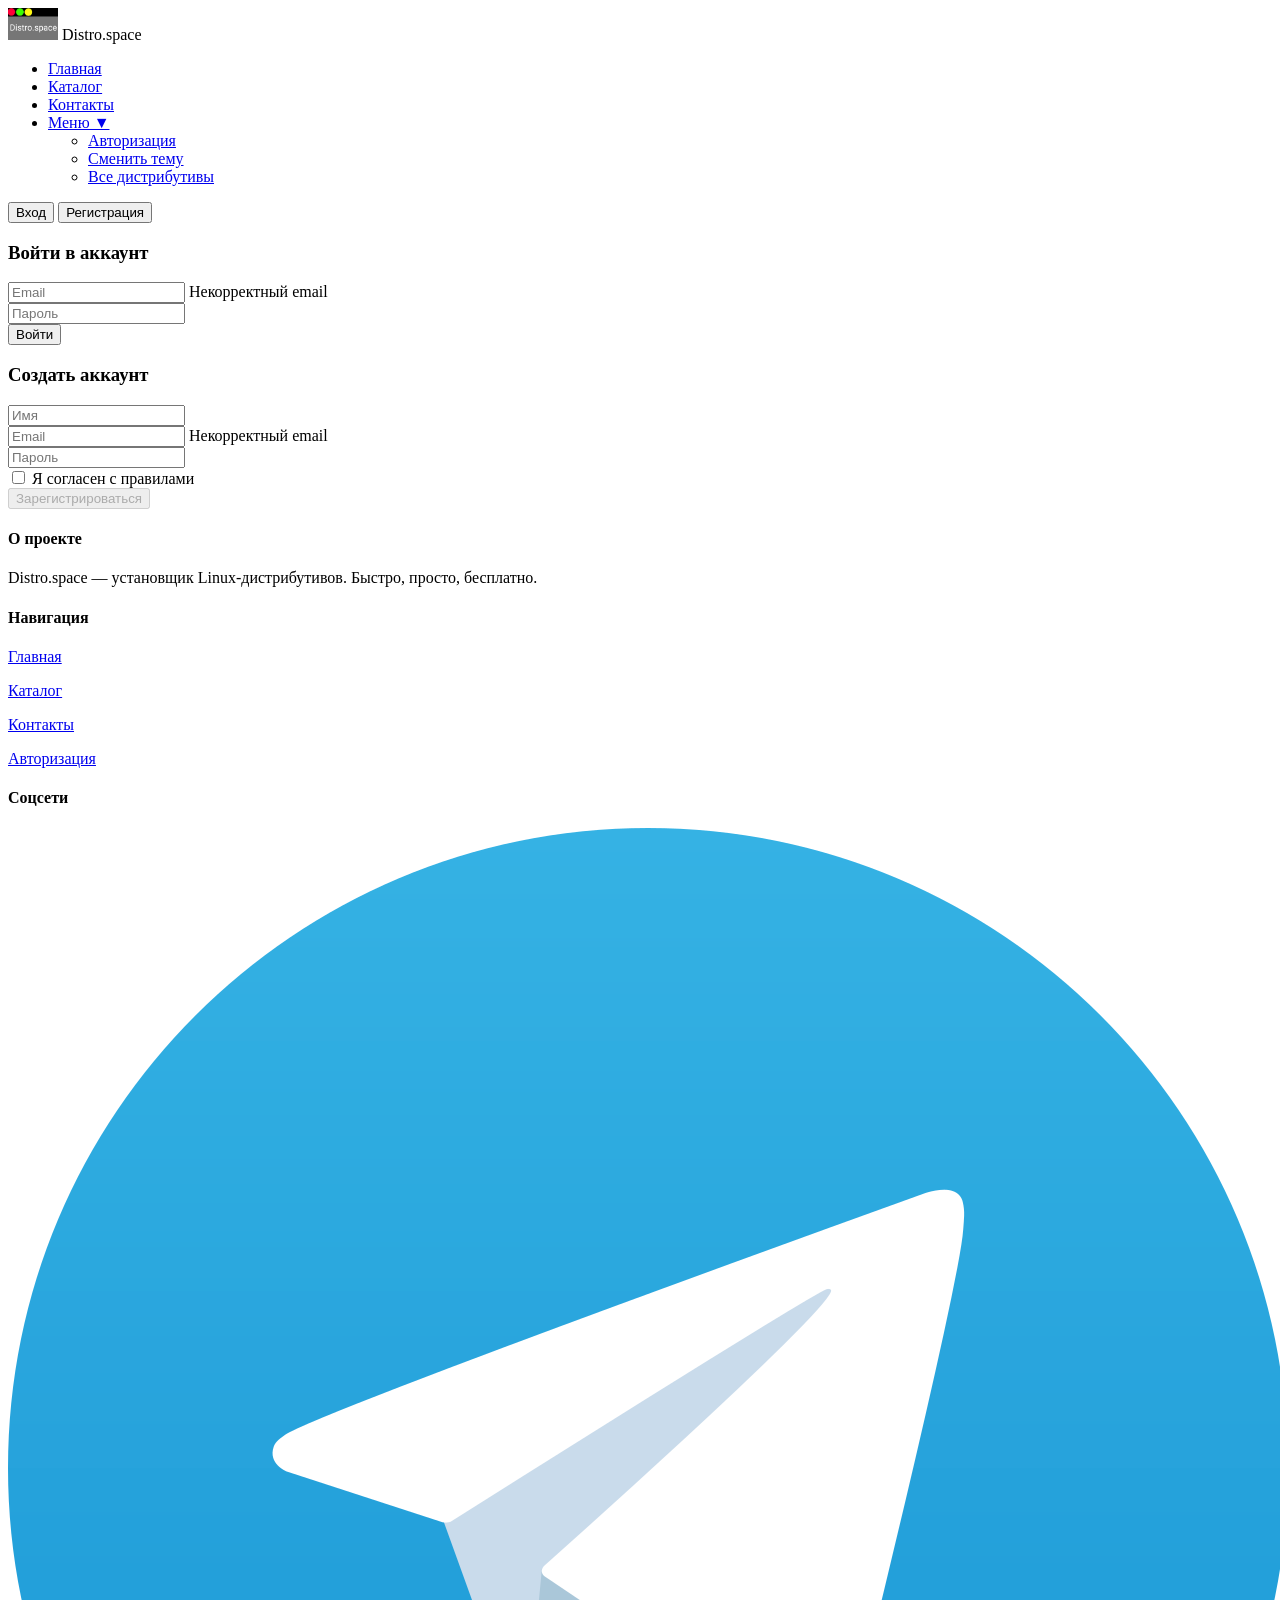
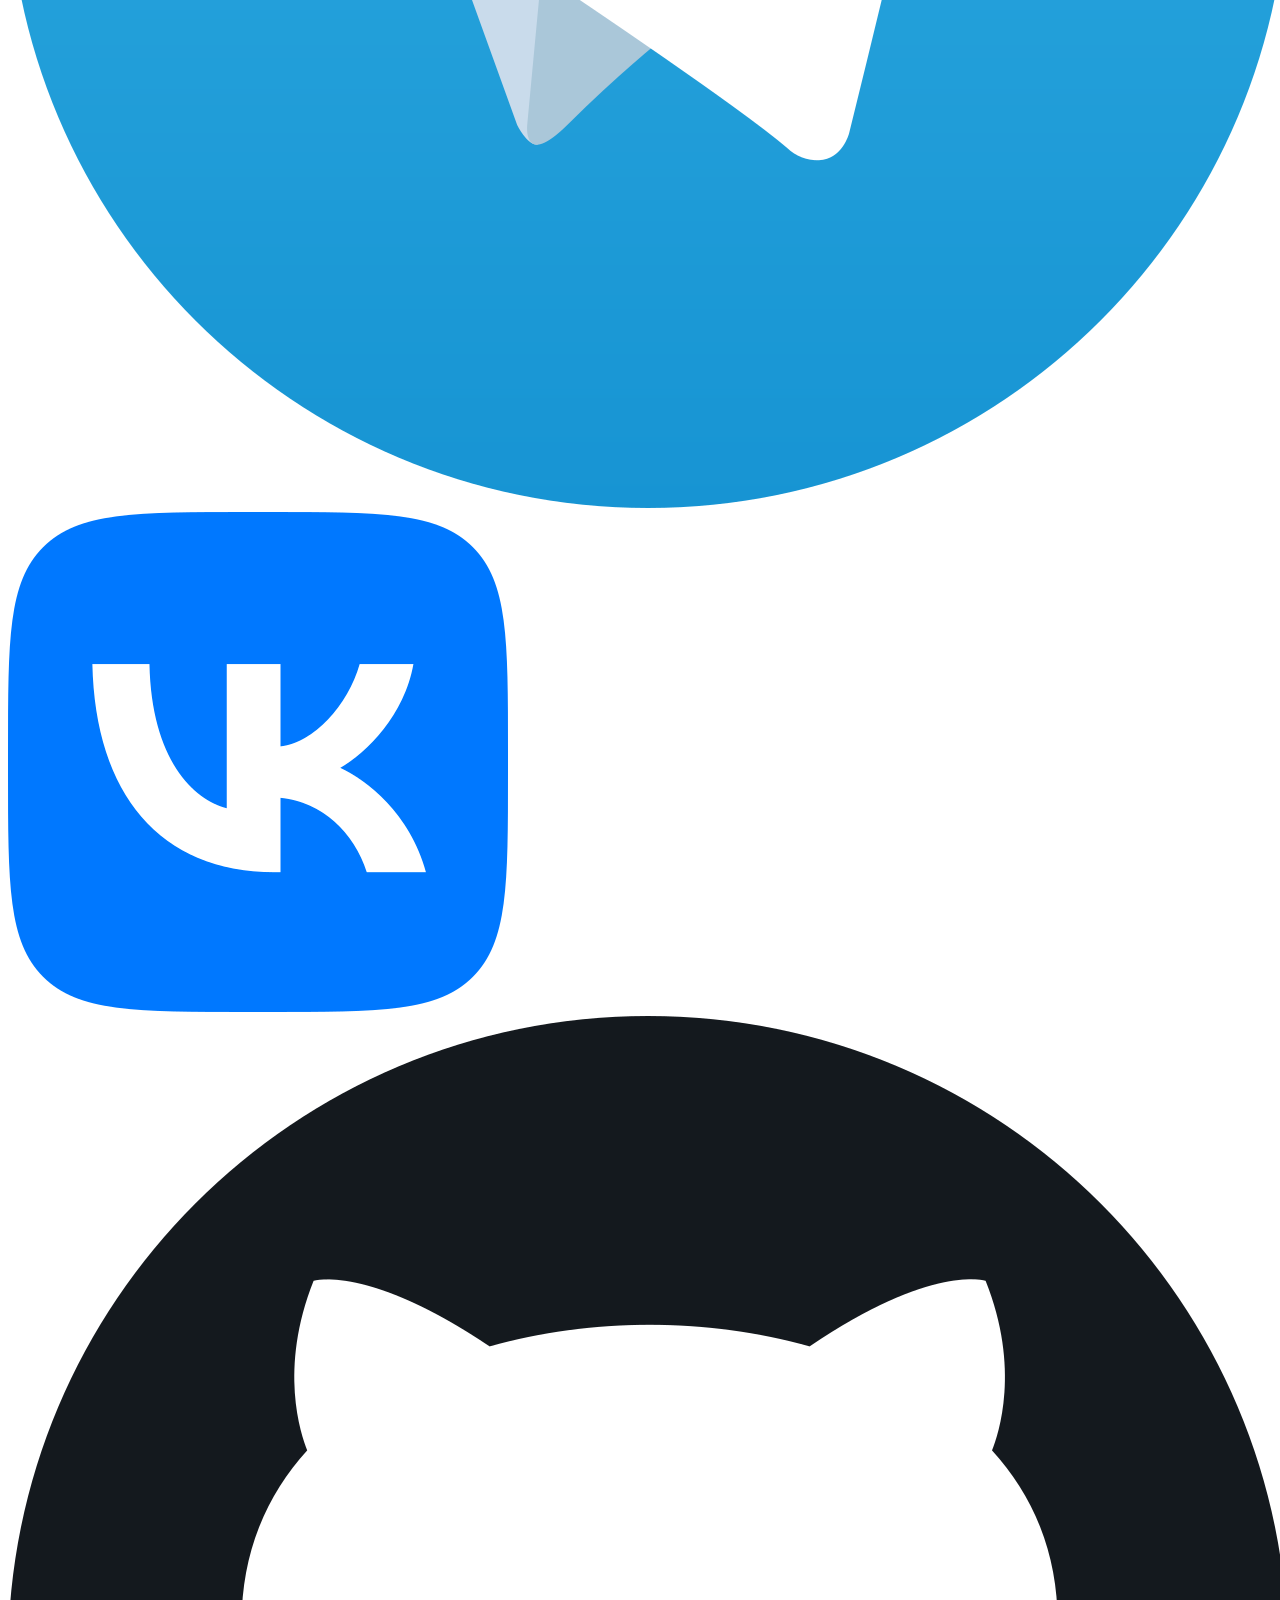
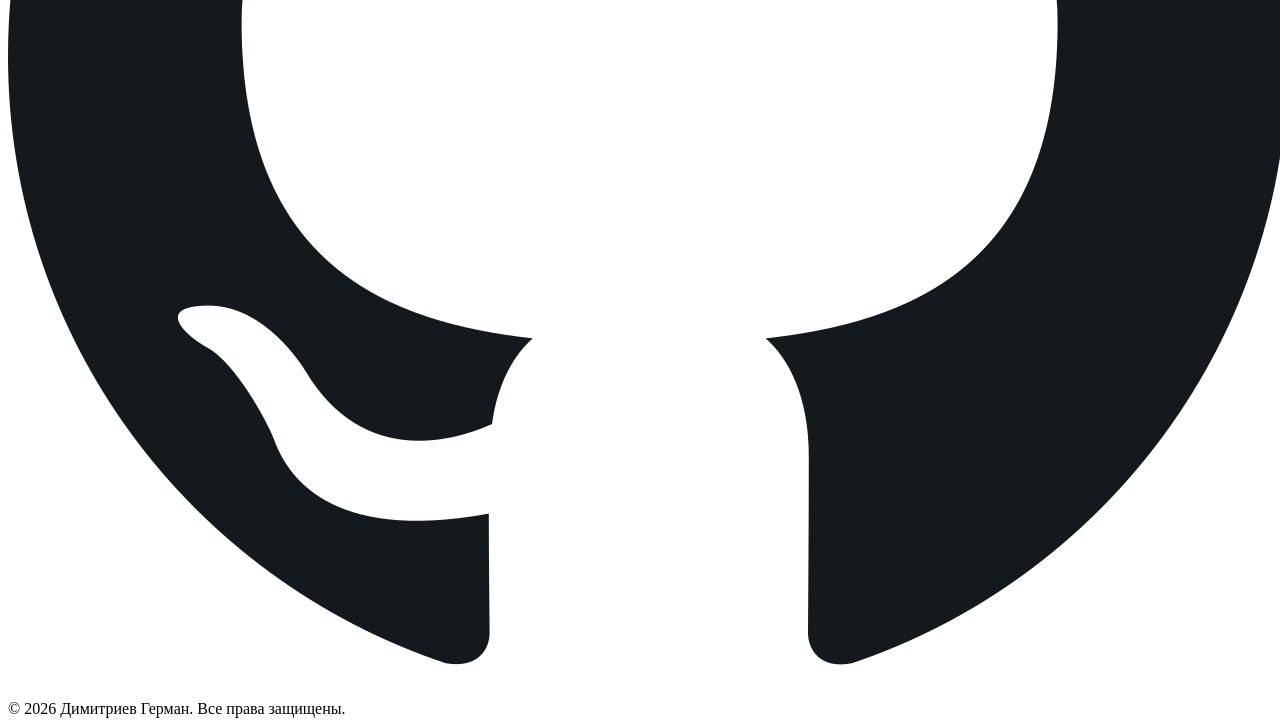
==== public/Distro-space/auth.html @ 0ccd2d07 "File structure step final for now" ====
<!doctype html>
<html lang="ru">
<head>
  <meta charset="UTF-8">
  <meta name="viewport" content="width=device-width, initial-scale=1.0">
  <link rel="preconnect" href="https://fonts.googleapis.com">
  <link rel="preconnect" href="https://fonts.gstatic.com" crossorigin>
  <link href="https://fonts.googleapis.com/css2?family=Raleway:wght@400;600;700&display=swap" rel="stylesheet">
  <link rel="icon" href="assets/images/Logo.jpg" type="image/x-icon">
  <link rel="stylesheet" href="/css/style1.css">
  <title>Авторизация — Distro.space</title>
</head>
<body>
  <header class="header">
    <div class="container">
      <div class="header-container">
        <div class="burger"><span class="burger-line"></span><span class="burger-line"></span><span class="burger-line"></span></div>
        <div class="header-logo">
          <img src="assets/images/Logo.jpg" alt="Логотип" class="header-logo-img" width="50">
          <span class="header-company-name">Distro.space</span>
        </div>
        <nav class="header-nav">
          <ul class="header-nav-list">
            <li class="headernav-item"><a href="indexbase.html">Главная</a></li>
            <li class="headernav-item"><a href="catalog.html">Каталог</a></li>
            <li class="headernav-item"><a href="contacts.html">Контакты</a></li>
            <li class="headernav-item dropdown">
              <a href="#" class="dropdown-toggle">Меню ▼</a>
              <ul class="dropdown-menu">
                <li><a href="auth.html">Авторизация</a></li>
                <li><a href="#" id="dropdownThemeToggle">Сменить тему</a></li>
                <li><a href="catalog.html">Все дистрибутивы</a></li>
              </ul>
            </li>
          </ul>
        </nav>
      </div>
    </div>
  </header>

  <section class="auth-section">
    <div class="container auth-container">
      <div class="auth-tabs">
        <button class="auth-tab active" data-tab="login">Вход</button>
        <button class="auth-tab" data-tab="register">Регистрация</button>
      </div>
      <!-- Форма логина -->
      <form class="auth-form" id="loginForm" data-form="login">
        <h3>Войти в аккаунт</h3>
        <div class="form-group">
          <input type="email" class="auth-input" placeholder="Email" required pattern="[^@\s]+@[^@\s]+\.[^@\s]+">
          <span class="form-error">Некорректный email</span>
        </div>
        <div class="form-group">
          <input type="password" class="auth-input" placeholder="Пароль" required minlength="4">
        </div>
        <button type="submit" class="button auth-submit">Войти</button>
      </form>
      <!-- Форма регистрации -->
      <form class="auth-form hidden" id="registerForm" data-form="register">
        <h3>Создать аккаунт</h3>
        <div class="form-group">
          <input type="text" class="auth-input" placeholder="Имя" required>
        </div>
        <div class="form-group">
          <input type="email" class="auth-input" placeholder="Email" required pattern="[^@\s]+@[^@\s]+\.[^@\s]+">
          <span class="form-error">Некорректный email</span>
        </div>
        <div class="form-group">
          <input type="password" class="auth-input" placeholder="Пароль" required minlength="6">
        </div>
        <div class="form-group checkbox-group">
          <label>
            <input type="checkbox" class="agree-checkbox"> Я согласен с правилами
          </label>
        </div>
        <button type="submit" class="button auth-submit" disabled>Зарегистрироваться</button>
      </form>
    </div>
  </section>

<footer class="footer">
    <div class="container footer-container">
        <div class="footer-col">
            <h4>О проекте</h4>
            <p>Distro.space — установщик Linux-дистрибутивов. Быстро, просто, бесплатно.</p>
        </div>
        <div class="footer-col">
            <h4>Навигация</h4>
            <p><a href="indexbase.html">Главная</a></p>
            <p><a href="catalog.html">Каталог</a></p>
            <p><a href="contacts.html">Контакты</a></p>
            <p><a href="auth.html">Авторизация</a></p>
        </div>
        <div class="footer-col">
            <h4>Соцсети</h4>
            <div class="footer-social">
                <a href="#"><img src="assets/images/Telegram_logo.svg.png" alt="Telegram"></a>
                <a href="#"><img src="assets/images/VK_Compact_Logo_(2021-present).svg.png" alt="VK"></a>
                <a href="#"><img src="assets/images/Octicons-mark-github.svg.png" alt="GitHub"></a>
            </div>
        </div>
        <div class="footer-copyright">
            © 2026 Димитриев Герман. Все права защищены.
        </div>
    </div>
</footer>
  <script src="/js/script1.js"></script>
</body>
</html>
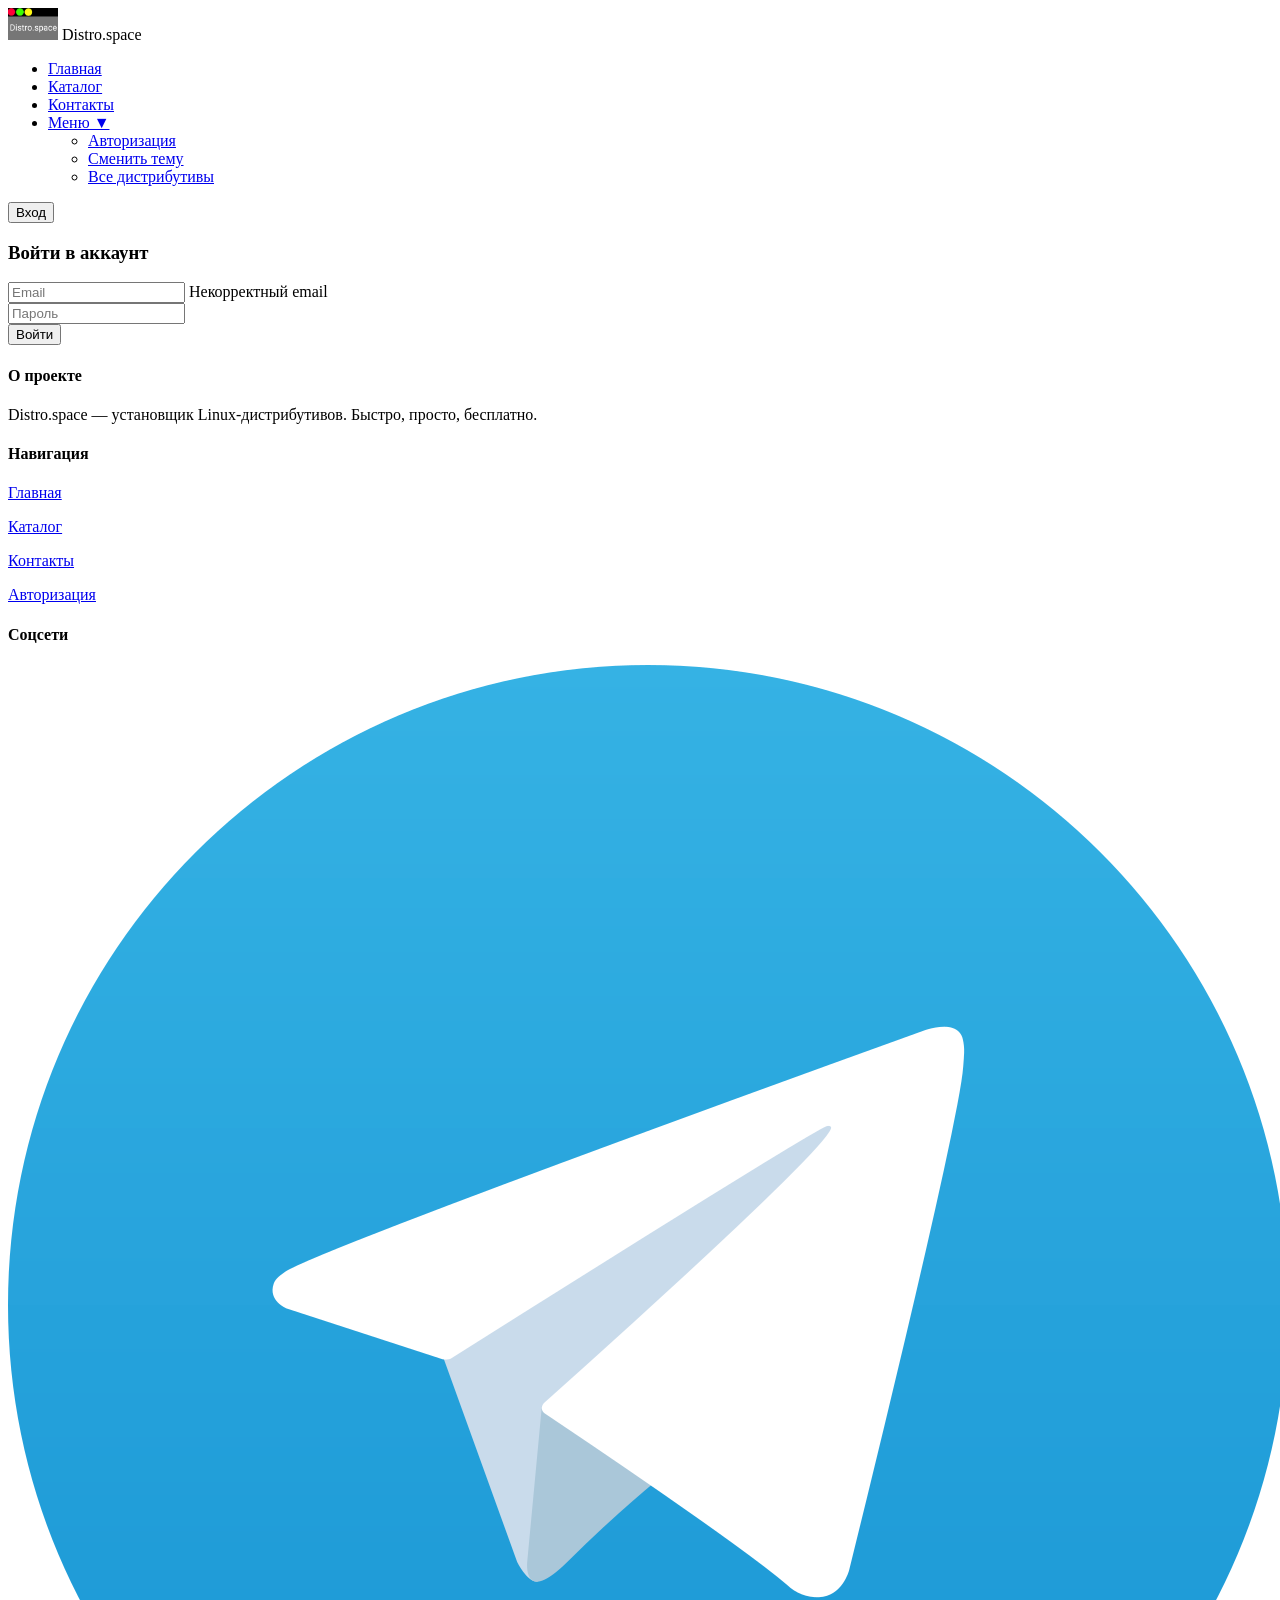
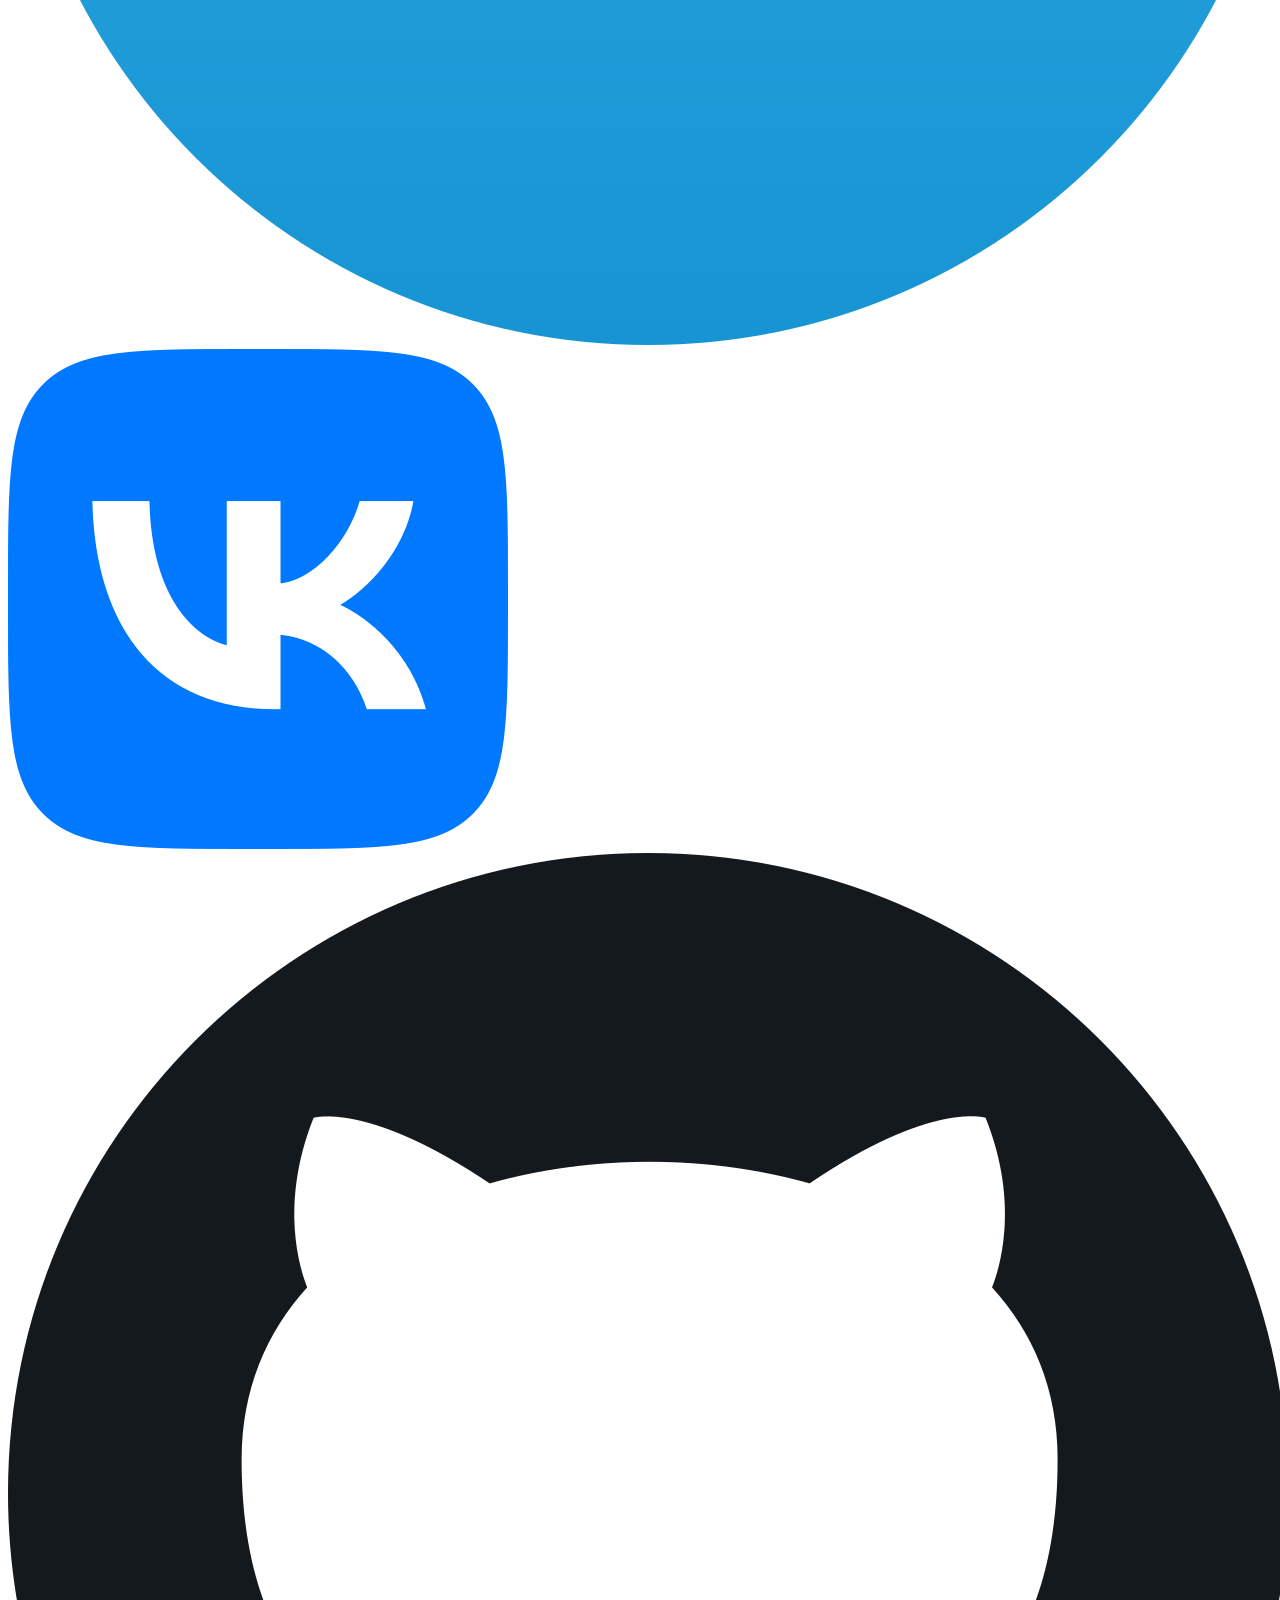
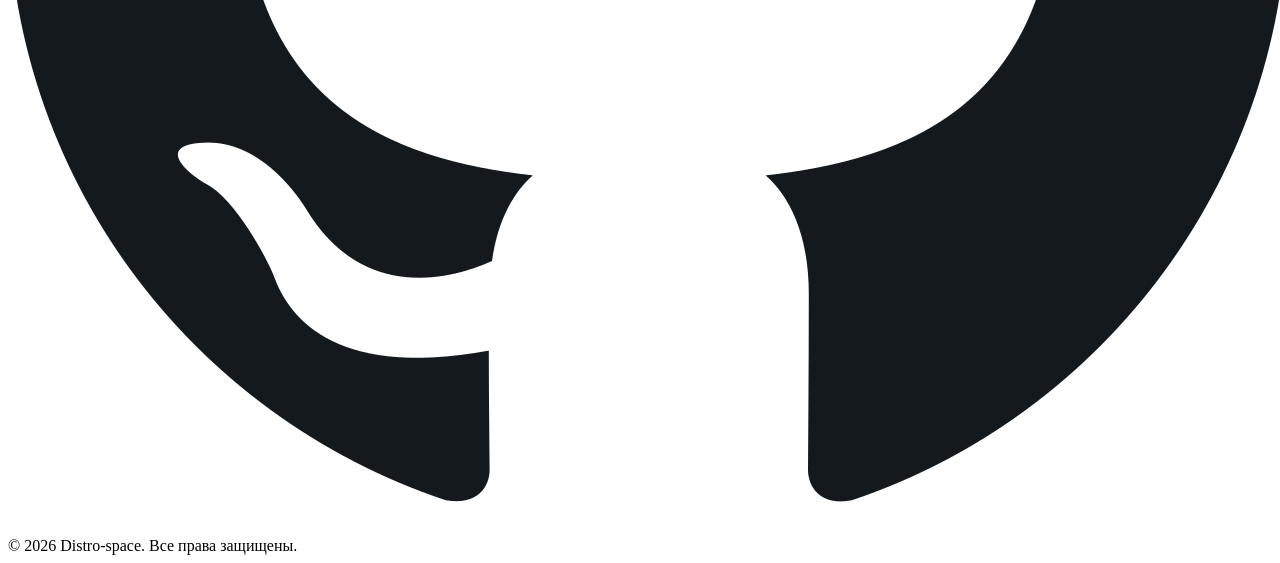
==== commit 5f6b7b03: "upd: footer update" ====
--- a/public/Distro-space/auth.html
+++ b/public/Distro-space/auth.html
@@ -7,7 +7,7 @@
   <link rel="preconnect" href="https://fonts.gstatic.com" crossorigin>
   <link href="https://fonts.googleapis.com/css2?family=Raleway:wght@400;600;700&display=swap" rel="stylesheet">
   <link rel="icon" href="assets/images/Logo.jpg" type="image/x-icon">
-  <link rel="stylesheet" href="/css/style1.css">
+  <link rel="stylesheet" href="/css/style1.css?v=shared-auth-2">
   <title>Авторизация — Distro.space</title>
 </head>
 <body>
@@ -42,32 +42,33 @@
     <div class="container auth-container">
       <div class="auth-tabs">
         <button class="auth-tab active" data-tab="login">Вход</button>
-        <button class="auth-tab" data-tab="register">Регистрация</button>
+        <!-- <button class="auth-tab" data-tab="register">Регистрация</button> -->
       </div>
       <!-- Форма логина -->
       <form class="auth-form" id="loginForm" data-form="login">
         <h3>Войти в аккаунт</h3>
         <div class="form-group">
-          <input type="email" class="auth-input" placeholder="Email" required pattern="[^@\s]+@[^@\s]+\.[^@\s]+">
+          <input type="email" name="email" autocomplete="username" class="auth-input" placeholder="Email" required pattern="[^@\s]+@[^@\s]+\.[^@\s]+">
           <span class="form-error">Некорректный email</span>
         </div>
         <div class="form-group">
-          <input type="password" class="auth-input" placeholder="Пароль" required minlength="4">
+          <input type="password" name="password" class="auth-input" placeholder="Пароль" required minlength="4">
         </div>
         <button type="submit" class="button auth-submit">Войти</button>
       </form>
       <!-- Форма регистрации -->
-      <form class="auth-form hidden" id="registerForm" data-form="register">
+      <!--
+<form class="auth-form hidden" id="registerForm" data-form="register">
         <h3>Создать аккаунт</h3>
         <div class="form-group">
-          <input type="text" class="auth-input" placeholder="Имя" required>
+          <input type="text" name="name" autocomplete="name" class="auth-input" placeholder="Имя" required>
         </div>
         <div class="form-group">
-          <input type="email" class="auth-input" placeholder="Email" required pattern="[^@\s]+@[^@\s]+\.[^@\s]+">
+          <input type="email" name="email" autocomplete="username" class="auth-input" placeholder="Email" required pattern="[^@\s]+@[^@\s]+\.[^@\s]+">
           <span class="form-error">Некорректный email</span>
         </div>
         <div class="form-group">
-          <input type="password" class="auth-input" placeholder="Пароль" required minlength="6">
+          <input type="password" name="password" class="auth-input" placeholder="Пароль" required minlength="4">
         </div>
         <div class="form-group checkbox-group">
           <label>
@@ -76,6 +77,7 @@
         </div>
         <button type="submit" class="button auth-submit" disabled>Зарегистрироваться</button>
       </form>
+-->
     </div>
   </section>
 
@@ -101,10 +103,10 @@
             </div>
         </div>
         <div class="footer-copyright">
-            © 2026 Димитриев Герман. Все права защищены.
+            © 2026 Distro-space. Все права защищены.
         </div>
     </div>
 </footer>
-  <script src="/js/script1.js"></script>
+  <script src="/js/script1.js?v=forms-hidden-1"></script>
 </body>
 </html>
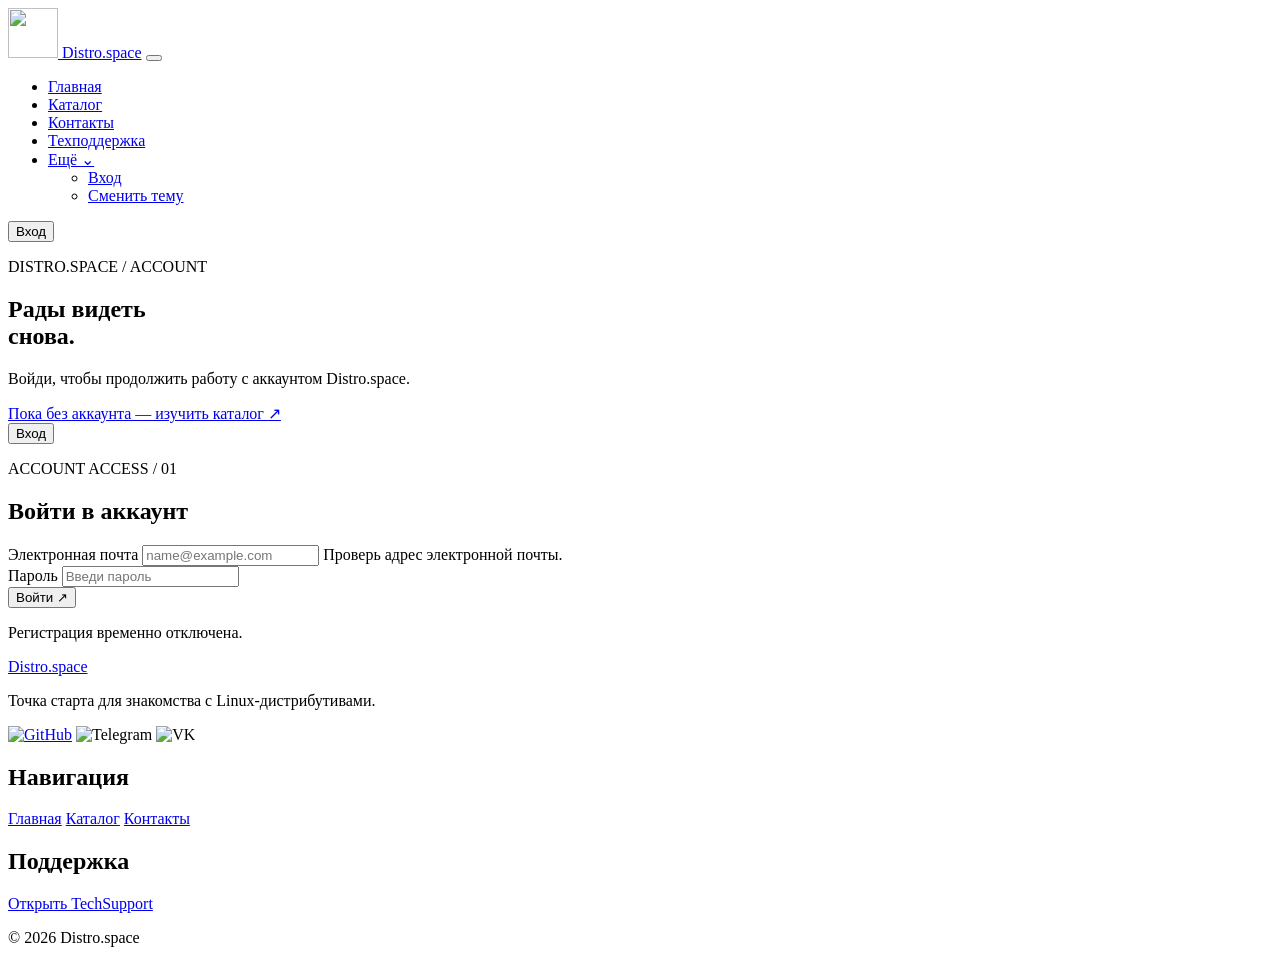
==== commit bf0c8243: "feat: deliver a comprehensive UI redesign" ====
--- a/public/Distro-space/auth.html
+++ b/public/Distro-space/auth.html
@@ -1,112 +1,115 @@
-<!doctype html>
-<html lang="ru">
-<head>
-  <meta charset="UTF-8">
-  <meta name="viewport" content="width=device-width, initial-scale=1.0">
-  <link rel="preconnect" href="https://fonts.googleapis.com">
-  <link rel="preconnect" href="https://fonts.gstatic.com" crossorigin>
-  <link href="https://fonts.googleapis.com/css2?family=Raleway:wght@400;600;700&display=swap" rel="stylesheet">
-  <link rel="icon" href="assets/images/Logo.jpg" type="image/x-icon">
-  <link rel="stylesheet" href="/css/style1.css?v=shared-auth-2">
-  <title>Авторизация — Distro.space</title>
-</head>
-<body>
-  <header class="header">
-    <div class="container">
-      <div class="header-container">
-        <div class="burger"><span class="burger-line"></span><span class="burger-line"></span><span class="burger-line"></span></div>
-        <div class="header-logo">
-          <img src="assets/images/Logo.jpg" alt="Логотип" class="header-logo-img" width="50">
-          <span class="header-company-name">Distro.space</span>
-        </div>
-        <nav class="header-nav">
-          <ul class="header-nav-list">
-            <li class="headernav-item"><a href="indexbase.html">Главная</a></li>
-            <li class="headernav-item"><a href="catalog.html">Каталог</a></li>
-            <li class="headernav-item"><a href="contacts.html">Контакты</a></li>
-            <li class="headernav-item dropdown">
-              <a href="#" class="dropdown-toggle">Меню ▼</a>
-              <ul class="dropdown-menu">
-                <li><a href="auth.html">Авторизация</a></li>
-                <li><a href="#" id="dropdownThemeToggle">Сменить тему</a></li>
-                <li><a href="catalog.html">Все дистрибутивы</a></li>
-              </ul>
-            </li>
-          </ul>
-        </nav>
-      </div>
-    </div>
-  </header>
-
-  <section class="auth-section">
-    <div class="container auth-container">
-      <div class="auth-tabs">
-        <button class="auth-tab active" data-tab="login">Вход</button>
-        <!-- <button class="auth-tab" data-tab="register">Регистрация</button> -->
-      </div>
-      <!-- Форма логина -->
-      <form class="auth-form" id="loginForm" data-form="login">
-        <h3>Войти в аккаунт</h3>
-        <div class="form-group">
-          <input type="email" name="email" autocomplete="username" class="auth-input" placeholder="Email" required pattern="[^@\s]+@[^@\s]+\.[^@\s]+">
-          <span class="form-error">Некорректный email</span>
-        </div>
-        <div class="form-group">
-          <input type="password" name="password" class="auth-input" placeholder="Пароль" required minlength="4">
-        </div>
-        <button type="submit" class="button auth-submit">Войти</button>
-      </form>
-      <!-- Форма регистрации -->
-      <!--
-<form class="auth-form hidden" id="registerForm" data-form="register">
-        <h3>Создать аккаунт</h3>
-        <div class="form-group">
-          <input type="text" name="name" autocomplete="name" class="auth-input" placeholder="Имя" required>
-        </div>
-        <div class="form-group">
-          <input type="email" name="email" autocomplete="username" class="auth-input" placeholder="Email" required pattern="[^@\s]+@[^@\s]+\.[^@\s]+">
-          <span class="form-error">Некорректный email</span>
-        </div>
-        <div class="form-group">
-          <input type="password" name="password" class="auth-input" placeholder="Пароль" required minlength="4">
-        </div>
-        <div class="form-group checkbox-group">
-          <label>
-            <input type="checkbox" class="agree-checkbox"> Я согласен с правилами
-          </label>
-        </div>
-        <button type="submit" class="button auth-submit" disabled>Зарегистрироваться</button>
-      </form>
--->
-    </div>
-  </section>
-
-<footer class="footer">
-    <div class="container footer-container">
-        <div class="footer-col">
-            <h4>О проекте</h4>
-            <p>Distro.space — установщик Linux-дистрибутивов. Быстро, просто, бесплатно.</p>
-        </div>
-        <div class="footer-col">
-            <h4>Навигация</h4>
-            <p><a href="indexbase.html">Главная</a></p>
-            <p><a href="catalog.html">Каталог</a></p>
-            <p><a href="contacts.html">Контакты</a></p>
-            <p><a href="auth.html">Авторизация</a></p>
-        </div>
-        <div class="footer-col">
-            <h4>Соцсети</h4>
-            <div class="footer-social">
-                <a href="#"><img src="assets/images/Telegram_logo.svg.png" alt="Telegram"></a>
-                <a href="#"><img src="assets/images/VK_Compact_Logo_(2021-present).svg.png" alt="VK"></a>
-                <a href="#"><img src="assets/images/Octicons-mark-github.svg.png" alt="GitHub"></a>
-            </div>
-        </div>
-        <div class="footer-copyright">
-            © 2026 Distro-space. Все права защищены.
-        </div>
-    </div>
-</footer>
-  <script src="/js/script1.js?v=forms-hidden-1"></script>
-</body>
-</html>+<!doctype html>
+<html lang="ru">
+  <head>
+    <meta charset="UTF-8">
+    <meta name="viewport" content="width=device-width,initial-scale=1">
+    <meta name="description" content="Вход в аккаунт Distro.space.">
+    <link rel="preconnect" href="https://fonts.googleapis.com">
+    <link rel="preconnect" href="https://fonts.gstatic.com" crossorigin>
+    <link href="https://fonts.googleapis.com/css2?family=Raleway:wght@400;500;600;700;800&display=swap" rel="stylesheet">
+    <link rel="icon" id="siteFavicon" href="/assets/images/site-logo-light.jpg" data-light-href="/assets/images/site-logo-light.jpg" data-dark-href="/assets/images/site-logo-dark.jpg" type="image/jpeg">
+    <link rel="stylesheet" href="/css/style1.css?v=site-pages-8">
+    <title>Вход — Distro.space</title>
+  </head>
+  <body class="site-page auth-page">
+    <header class="header site-header">
+      <div class="container header-container">
+        <a class="header-logo" href="/indexbase.html" aria-label="Distro.space — главная"> <span class="header-logo-mark"> <img src="/assets/images/site-logo-light.jpg" data-light-src="/assets/images/site-logo-light.jpg" data-dark-src="/assets/images/site-logo-dark.jpg" alt="" class="header-logo-img" width="50" height="50"> </span> <span class="header-company-name">Distro<span class="brand-dot">.</span>space</span></a>
+        <button class="burger" type="button" aria-label="Открыть меню"> <span class="burger-line"> </span> <span class="burger-line"> </span> <span class="burger-line"> </span></button>
+        <nav class="header-nav" aria-label="Основная навигация">
+          <ul class="header-nav-list">
+            <li class="headernav-item">
+              <a href="/indexbase.html">Главная</a>
+            </li>
+            <li class="headernav-item">
+              <a href="/catalog.html">Каталог</a>
+            </li>
+            <li class="headernav-item">
+              <a href="/contacts.html">Контакты</a>
+            </li>
+            <li class="headernav-item">
+              <a href="/TechSupport/">Техподдержка</a>
+            </li>
+            <li class="headernav-item dropdown">
+              <a href="#menu" class="dropdown-toggle" aria-haspopup="true">Ещё <span aria-hidden="true">⌄</span></a>
+              <ul class="dropdown-menu">
+                <li>
+                  <a href="/auth.html" aria-current="page">Вход</a>
+                </li>
+                <li>
+                  <a href="#theme" id="dropdownThemeToggle">Сменить тему</a>
+                </li>
+              </ul>
+            </li>
+          </ul>
+        </nav>
+        <div class="header-actions">
+          <button class="header-button button" id="loginBtn" type="button">Вход</button>
+        </div>
+      </div>
+    </header>
+    <main class="auth-main">
+      <section class="auth-section">
+        <div class="container auth-layout">
+          <div class="auth-intro">
+            <p class="site-kicker"> <span class="signal-dot"> </span> DISTRO.SPACE / ACCOUNT</p>
+            <h1 class="auth-page-title">Рады видеть<br> <span>снова.</span></h1>
+            <p>Войди, чтобы продолжить работу с аккаунтом Distro.space.</p>
+            <a class="text-link" href="/catalog.html">Пока без аккаунта — изучить каталог <span aria-hidden="true">↗</span></a>
+          </div>
+          <div class="auth-container">
+            <div class="auth-tabs">
+              <button class="auth-tab active" type="button" data-tab="login">Вход</button>
+            </div>
+            <form class="auth-form" id="loginForm" data-form="login">
+              <p class="form-index">ACCOUNT ACCESS / 01</p>
+              <h2>Войти в аккаунт</h2>
+              <div class="form-group">
+                <label for="loginEmail">Электронная почта</label> <input id="loginEmail" type="email" name="email" autocomplete="username" class="auth-input" placeholder="name@example.com" required pattern="[^@\s]+@[^@\s]+\.[^@\s]+"> <span class="form-error">Проверь адрес электронной почты.</span>
+              </div>
+              <div class="form-group">
+                <label for="loginPassword">Пароль</label> <input id="loginPassword" type="password" name="password" autocomplete="current-password" class="auth-input" placeholder="Введи пароль" required minlength="4">
+              </div>
+              <button type="submit" class="button auth-submit">Войти <span aria-hidden="true">↗</span></button>
+              <p class="auth-note">Регистрация временно отключена.</p>
+            </form>
+            <!-- Регистрационная форма сохранена, но отключена.<form class="auth-form hidden" id="registerForm" data-form="register">
+                                    <h3>Создать аккаунт</h3>
+                                    <input type="text" name="name" class="auth-input" placeholder="Имя" required>
+                                    <input type="email" name="email" class="auth-input" placeholder="Email" required>
+                                    <input type="password" name="password" class="auth-input" placeholder="Пароль" required>
+                                    <label>
+                                    <input type="checkbox" class="agree-checkbox"> Я согласен с правилами</label>
+                                    <button type="submit" class="button auth-submit" disabled>Зарегистрироваться</button>
+                                    </form>-->
+          </div>
+        </div>
+      </section>
+    </main>
+    <footer class="footer site-footer">
+      <div class="container footer-container">
+        <div class="footer-col footer-about">
+          <a class="footer-brand" href="/indexbase.html">Distro<span>.</span>space</a>
+          <p>Точка старта для знакомства с Linux-дистрибутивами.</p>
+          <div class="footer-social" aria-label="Социальные сети">
+            <a href="https://github.com/lootnick266-lgtm/Distro-space" target="_blank" rel="noopener noreferrer" aria-label="Репозиторий Distro-space на GitHub"> <img src="/assets/images/Octicons-mark-github.svg.png" alt="GitHub" width="24" height="24"></a>
+            <span class="social-icon"><img src="/assets/images/Telegram_logo.svg.png" alt="Telegram" width="24" height="24"></span>
+            <span class="social-icon"><img src="/assets/images/VK_Compact_Logo_(2021-present).svg.png" alt="VK" width="24" height="24"></span>
+          </div>
+        </div>
+        <div class="footer-col">
+          <h2>Навигация</h2>
+          <a href="/indexbase.html">Главная</a>
+          <a href="/catalog.html">Каталог</a>
+          <a href="/contacts.html">Контакты</a>
+        </div>
+        <div class="footer-col">
+          <h2>Поддержка</h2>
+          <a href="/TechSupport/">Открыть TechSupport</a>
+        </div>
+        <p class="footer-copyright">© 2026 Distro.space</p>
+      </div>
+    </footer>
+    <script src="/js/script1.js?v=ui-responsive-4"></script>
+  </body>
+</html>
